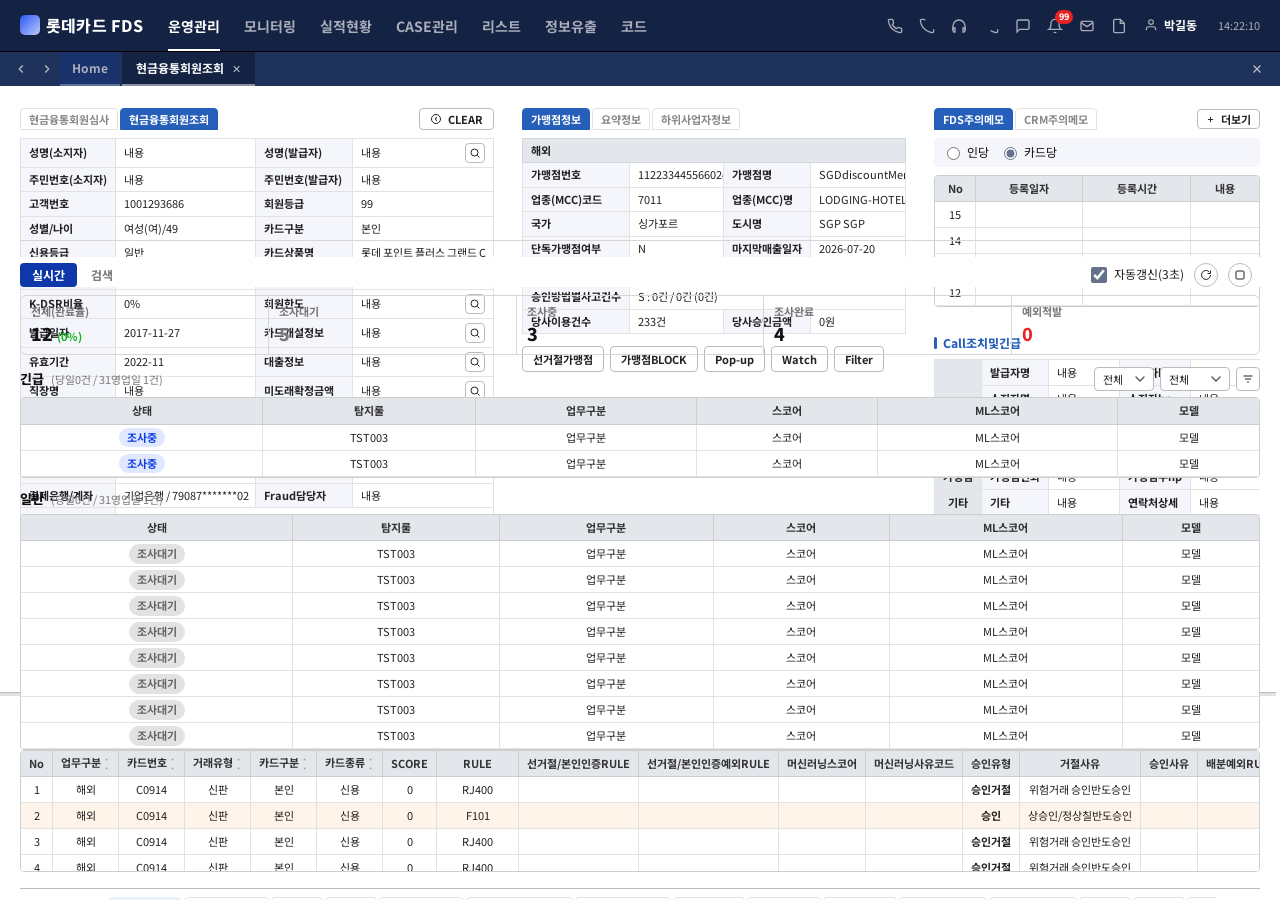
==== fds-mockups/cash-advance-screen.html @ 9e42febd "Add FDS_2026 design system and screen mockups Shared tokens.css/components.css design system built f" ====
<!doctype html>
<title>현금융통회원조회</title>
<meta charset="utf-8" />
<meta name="viewport" content="width=device-width, initial-scale=1, viewport-fit=cover" />
<link rel="preconnect" href="https://fonts.googleapis.com" />
<link rel="preconnect" href="https://fonts.gstatic.com" crossorigin />
<link href="https://fonts.googleapis.com/css2?family=Noto+Sans+KR:wght@400;500;700;800&display=swap" rel="stylesheet" />
<link rel="stylesheet" href="tokens.css" />
<link rel="stylesheet" href="components.css" />
<style>
  /* 이 화면 전용 보조 스타일 — 재사용 가능성이 확인되면 components.css로 승격 */
  .cardstack{ display:flex; flex-direction:column; gap:var(--sp-16); flex:1 1 0; min-width:280px; }
  .filterline{ display:flex; align-items:center; gap:8px; flex-wrap:wrap; margin-bottom:8px; }
  .filterline .field-label{ width:auto; padding-top:0; font-size:var(--fs-11); }
  .filterline select, .filterline input{ height:24px; font-size:var(--fs-11); }
  .countnote{ font-size:var(--fs-11); color:var(--text-tertiary); font-weight:700; }
  .text-error{ color:var(--feedback-error); font-weight:700; }
  .text-link{ color:var(--text-link); }
  .fieldvalue-ic{ display:flex; align-items:center; justify-content:space-between; gap:4px; }
  .fieldvalue-ic .icon-sq{ width:20px; height:20px; flex-shrink:0; }

  /* 조치영역 열림/닫힘에 따라 그리드 영역이 줄었다 늘었다 하는 구조 (가맹점정보 조회 화면과 동일 패턴) */
  html, body{ height:100%; }
  body{ min-height:0; }
  .dash{ flex:1; min-height:0; display:flex; flex-direction:column; overflow:hidden; }
  .dash-layout{ flex:1; min-height:0; }
  .dash-main{ min-height:0; }
  .cardrow, .section-divider{ flex-shrink:0; }
  .grid-section{ flex:1; min-height:160px; display:flex; flex-direction:column; }
  .grid-section .tablewrap{ flex:1; min-height:0; overflow-y:auto; }
  .actionbar{ flex-shrink:0; }
  #actionContent{ height:180px; overflow-y:auto; }

  /* 조치영역(.actionpanel/.memopanel 등) + 배분영역(.dash-side 내부 스크롤 체인) 공통 스타일은
     components.css에 있다 — 여기서 재정의하지 말 것 */
</style>

<header class="gnb">
  <div class="gnb__logo"><span class="mark" aria-hidden="true"></span>롯데카드 FDS</div>
  <nav class="gnb__menu" aria-label="주 메뉴">
    <button type="button" aria-current="page">운영관리</button>
    <button type="button">모니터링</button>
    <button type="button">실적현황</button>
    <button type="button">CASE관리</button>
    <button type="button">리스트</button>
    <button type="button">정보유출</button>
    <button type="button">코드</button>
  </nav>
  <div class="gnb__utils">
    <div class="gnb__icons">
      <span class="ico" title="전화상담"><svg viewBox="0 0 24 24" fill="none" stroke="currentColor" stroke-width="2"><path d="M22 16.9v3a2 2 0 0 1-2.2 2 19.8 19.8 0 0 1-8.6-3.1 19.5 19.5 0 0 1-6-6 19.8 19.8 0 0 1-3.1-8.7A2 2 0 0 1 4.1 2h3a2 2 0 0 1 2 1.7c.1 1 .3 2 .6 2.9a2 2 0 0 1-.5 2.1L8 10a16 16 0 0 0 6 6l1.3-1.2a2 2 0 0 1 2.1-.5c.9.3 1.9.5 2.9.6a2 2 0 0 1 1.7 2z"/></svg></span>
      <span class="ico" title="발신"><svg viewBox="0 0 24 24" fill="none" stroke="currentColor" stroke-width="2"><path d="M22 16.9v3a2 2 0 0 1-2.2 2 19.8 19.8 0 0 1-8.6-3.1 19.5 19.5 0 0 1-6-6 19.8 19.8 0 0 1-3.1-8.7A2 2 0 0 1 4.1 2h3a2 2 0 0 1 2 1.7"/></svg></span>
      <span class="ico" title="헤드셋"><svg viewBox="0 0 24 24" fill="none" stroke="currentColor" stroke-width="2"><path d="M3 18v-6a9 9 0 0 1 18 0v6"/><path d="M21 19a2 2 0 0 1-2 2h-1v-6h3zM3 19a2 2 0 0 0 2 2h1v-6H3z"/></svg></span>
      <span class="ico" title="수신"><svg viewBox="0 0 24 24" fill="none" stroke="currentColor" stroke-width="2"><path d="M22 16.9v3a2 2 0 0 1-2.2 2 19.8 19.8 0 0 1-8.6-3.1"/></svg></span>
      <span class="ico" title="메신저"><svg viewBox="0 0 24 24" fill="none" stroke="currentColor" stroke-width="2"><path d="M21 15a2 2 0 0 1-2 2H7l-4 4V5a2 2 0 0 1 2-2h14a2 2 0 0 1 2 2z"/></svg></span>
      <span class="ico" title="알림"><svg viewBox="0 0 24 24" fill="none" stroke="currentColor" stroke-width="2"><path d="M18 8a6 6 0 1 0-12 0c0 7-3 9-3 9h18s-3-2-3-9"/><path d="M13.7 21a2 2 0 0 1-3.4 0"/></svg><span class="badge">99</span></span>
      <span class="ico" title="쪽지"><svg viewBox="0 0 24 24" fill="none" stroke="currentColor" stroke-width="2"><rect x="3" y="5" width="18" height="14" rx="2"/><path d="m3 7 9 6 9-6"/></svg></span>
      <span class="ico" title="문서함"><svg viewBox="0 0 24 24" fill="none" stroke="currentColor" stroke-width="2"><path d="M14 2H6a2 2 0 0 0-2 2v16a2 2 0 0 0 2 2h12a2 2 0 0 0 2-2V8z"/><path d="M14 2v6h6"/></svg></span>
    </div>
    <div class="gnb__user">
      <svg viewBox="0 0 24 24" fill="none" stroke="currentColor" stroke-width="2"><path d="M20 21v-2a4 4 0 0 0-4-4H8a4 4 0 0 0-4 4v2"/><circle cx="12" cy="7" r="4"/></svg>
      박길동
    </div>
    <div class="gnb__clock">
      <svg viewBox="0 0 24 24" fill="none" stroke="currentColor" stroke-width="2"><circle cx="12" cy="12" r="9"/><path d="M12 7v5l3 3"/></svg>
      <span>14:22:10</span>
    </div>
  </div>
</header>

<div class="pagetabbar">
  <div class="pagetabbar__nav" title="이전"><svg viewBox="0 0 24 24" fill="none" stroke="currentColor" stroke-width="2"><path d="m15 18-6-6 6-6"/></svg></div>
  <div class="pagetabbar__nav" title="다음"><svg viewBox="0 0 24 24" fill="none" stroke="currentColor" stroke-width="2"><path d="m9 18 6-6-6-6"/></svg></div>
  <div class="pagetabbar__tabs">
    <div class="pagetab" data-home>Home</div>
    <div class="pagetab" data-active>현금융통회원조회 <button type="button" aria-label="탭 닫기">✕</button></div>
  </div>
  <div class="pagetabbar__close" title="전체 닫기"><svg viewBox="0 0 24 24" fill="none" stroke="currentColor" stroke-width="2"><path d="M18 6 6 18M6 6l12 12"/></svg></div>
</div>

<main class="dash">
<div class="dash-layout">
<div class="dash-main">

  <!-- ===================== 상단: 정보 카드 3열 ===================== -->
  <div class="cardrow">

    <!-- 카드1: 현금융통회원심사 / 현금융통회원조회 -->
    <div class="card card--flat" style="flex:1.6 1 0;">
      <div class="card__head">
        <div class="subtabs subtabs--compact" role="tablist">
          <button type="button" role="tab" aria-selected="false">현금융통회원심사</button>
          <button type="button" role="tab" aria-selected="true">현금융통회원조회</button>
        </div>
        <div class="card__actions">
          <button type="button" class="btn btn--default btn--sm" style="height:22px;">
            <svg viewBox="0 0 24 24" fill="none" stroke="currentColor" stroke-width="2" style="width:12px;height:12px;"><circle cx="12" cy="12" r="9"/><path d="M14 9a3 3 0 1 0 0 6"/></svg>CLEAR
          </button>
        </div>
      </div>
      <div class="card__body">
        <dl class="metagrid">
          <dt>성명(소지자)</dt><dd>내용</dd>
          <dt>성명(발급자)</dt><dd class="fieldvalue-ic">내용<span class="icon-sq" title="조회"><svg viewBox="0 0 24 24" fill="none" stroke="currentColor" stroke-width="2"><circle cx="11" cy="11" r="7"/><path d="m21 21-4.3-4.3"/></svg></span></dd>
          <dt>주민번호(소지자)</dt><dd>내용</dd>
          <dt>주민번호(발급자)</dt><dd>내용</dd>
          <dt>고객번호</dt><dd>1001293686</dd>
          <dt>회원등급</dt><dd>99</dd>
          <dt>성별/나이</dt><dd>여성(여)/49</dd>
          <dt>카드구분</dt><dd>본인</dd>
          <dt>신용등급</dt><dd>일반</dd>
          <dt>카드상품명</dt><dd>롯데 포인트 플러스 그랜드 C</dd>
          <dt>회원상태</dt><dd class="text-error">거중</dd>
          <dt>결졔연소득</dt><dd>34,000천원</dd>
          <dt>K-DSR비율</dt><dd>0%</dd>
          <dt>회원한도</dt><dd class="fieldvalue-ic">내용<span class="icon-sq" title="조회"><svg viewBox="0 0 24 24" fill="none" stroke="currentColor" stroke-width="2"><circle cx="11" cy="11" r="7"/><path d="m21 21-4.3-4.3"/></svg></span></dd>
          <dt>발급일자</dt><dd>2017-11-27</dd>
          <dt>카드개설정보</dt><dd class="fieldvalue-ic">내용<span class="icon-sq" title="조회"><svg viewBox="0 0 24 24" fill="none" stroke="currentColor" stroke-width="2"><circle cx="11" cy="11" r="7"/><path d="m21 21-4.3-4.3"/></svg></span></dd>
          <dt>유효기간</dt><dd>2022-11</dd>
          <dt>대출정보</dt><dd class="fieldvalue-ic">내용<span class="icon-sq" title="조회"><svg viewBox="0 0 24 24" fill="none" stroke="currentColor" stroke-width="2"><circle cx="11" cy="11" r="7"/><path d="m21 21-4.3-4.3"/></svg></span></dd>
          <dt>직장명</dt><dd>내용</dd>
          <dt>미도래확정금액</dt><dd class="fieldvalue-ic">내용<span class="icon-sq" title="조회"><svg viewBox="0 0 24 24" fill="none" stroke="currentColor" stroke-width="2"><circle cx="11" cy="11" r="7"/><path d="m21 21-4.3-4.3"/></svg></span></dd>
          <dt>부서</dt><dd>내용</dd>
          <dt>한도조회이력</dt><dd class="fieldvalue-ic">내용<span class="icon-sq" title="조회"><svg viewBox="0 0 24 24" fill="none" stroke="currentColor" stroke-width="2"><circle cx="11" cy="11" r="7"/><path d="m21 21-4.3-4.3"/></svg></span></dd>
          <dt>직위</dt><dd>과장</dd>
          <dt>연체이력</dt><dd>내용</dd>
          <dt>카드상태/결제일</dt><dd>정상 / 24</dd>
          <dt>현금융통적발이력</dt><dd>내용</dd>
          <dt>결제은행/계좌</dt><dd>기업은행 / 79087*******02</dd>
          <dt>Fraud담당자</dt><dd>내용</dd>
          <dt>Account</dt><dd data-span>내용</dd>
          <dt>자택주소</dt><dd data-span>내용</dd>
          <dt>직장주소</dt><dd data-span>내용</dd>
          <dt>이메일주소</dt><dd data-span>vq*****@nate.com</dd>
        </dl>
      </div>
      <div class="card__foot">
        <button type="button" class="btn btn--default btn--sm">SMS발송금지</button>
        <button type="button" class="btn btn--default btn--sm">SMS</button>
        <button type="button" class="btn btn--default btn--sm">Pop-up</button>
        <button type="button" class="btn btn--default btn--sm">Watch</button>
        <button type="button" class="btn btn--default btn--sm">Filter</button>
        <button type="button" class="btn btn--default btn--sm">B/L조치</button>
        <button type="button" class="btn btn--default btn--sm">한도조치</button>
        <button type="button" class="btn btn--default btn--sm">CRM주의메모</button>
        <button type="button" class="btn btn--primary btn--sm">등록</button>
      </div>
    </div>

    <!-- 카드2: 가맹점정보 -->
    <div class="card card--flat" style="flex:1.3 1 0;">
      <div class="card__head">
        <div class="subtabs subtabs--compact" role="tablist">
          <button type="button" role="tab" aria-selected="true">가맹점정보</button>
          <button type="button" role="tab" aria-selected="false">요약정보</button>
          <button type="button" role="tab" aria-selected="false">하위사업자정보</button>
        </div>
      </div>
      <div class="card__body">
        <div class="group-bar">해외</div>
        <dl class="metagrid">
          <dt>가맹점번호</dt><dd>112233445566024</dd>
          <dt>가맹점명</dt><dd>SGDdiscountMer</dd>
          <dt>업종(MCC)코드</dt><dd>7011</dd>
          <dt>업종(MCC)명</dt><dd>LODGING-HOTELS, MO…</dd>
          <dt>국가</dt><dd>싱가포르</dd>
          <dt>도시명</dt><dd>SGP SGP</dd>
          <dt>단독가맹점여부</dt><dd>N</dd>
          <dt>마지막매출일자</dt><dd>2026-07-20</dd>
          <dt>사고건수</dt><dd>0건 / 0건</dd>
          <dt>사고금액</dt><dd>0원 / 0원</dd>
          <dt>승인방법별사고건수</dt><dd data-span>S : 0건 / 0건 (0건)</dd>
          <dt>당사이용건수</dt><dd>233건</dd>
          <dt>당사승인금액</dt><dd>0원</dd>
        </dl>
      </div>
      <div class="card__foot">
        <button type="button" class="btn btn--default btn--sm">선거절가맹점</button>
        <button type="button" class="btn btn--default btn--sm">가맹점BLOCK</button>
        <button type="button" class="btn btn--default btn--sm">Pop-up</button>
        <button type="button" class="btn btn--default btn--sm">Watch</button>
        <button type="button" class="btn btn--default btn--sm">Filter</button>
      </div>
    </div>

    <!-- 카드3 스택: FDS주의메모 + Call조치및긴급 -->
    <div class="cardstack" style="flex:1.1 1 0;">
      <div class="card card--flat">
        <div class="card__head" style="padding-inline-end:0; flex-wrap:nowrap; gap:6px;">
          <div class="subtabs subtabs--compact" role="tablist">
            <button type="button" role="tab" aria-selected="true">FDS주의메모</button>
            <button type="button" role="tab" aria-selected="false">CRM주의메모</button>
          </div>
          <div class="card__actions">
            <button type="button" class="btn btn--default btn--sm" style="height:20px; padding-inline:8px; flex-shrink:0;">
              <svg viewBox="0 0 24 24" fill="none" stroke="currentColor" stroke-width="2.5" style="width:9px;height:9px;"><path d="M12 5v14M5 12h14"/></svg>더보기
            </button>
          </div>
        </div>
        <div class="card__body">
          <div class="radiobar">
            <label class="checkbox-label"><input type="radio" name="fdsMemoTarget" /> 인당</label>
            <label class="checkbox-label"><input type="radio" name="fdsMemoTarget" checked /> 카드당</label>
          </div>
          <div class="tablewrap grid grid--dense">
            <table>
              <thead><tr><th style="width:40px">No</th><th>등록일자</th><th>등록시간</th><th>내용</th></tr></thead>
              <tbody id="memoNoticeRows"></tbody>
            </table>
          </div>
        </div>
      </div>

      <div class="card card--flat">
        <div class="card__head"><span>Call조치및긴급</span></div>
        <div class="card__body">
          <table class="metatable">
            <tbody>
              <tr>
                <th class="group" rowspan="4">회원</th>
                <td class="label">발급자명</td><td class="value">내용</td>
                <td class="label">발급자hp</td><td class="value">내용</td>
              </tr>
              <tr>
                <td class="label">소지자명</td><td class="value">내용</td>
                <td class="label">소지자hp</td><td class="value">내용</td>
              </tr>
              <tr>
                <td class="label">sms신청</td><td class="value">Y</td>
                <td class="label">법인sms</td><td class="value">내용</td>
              </tr>
              <tr>
                <td class="label">자택전화</td><td class="value">내용</td>
                <td class="label">직장전화</td><td class="value">내용</td>
              </tr>
              <tr>
                <th class="group">가맹점</th>
                <td class="label">가맹점전화</td><td class="value">내용</td>
                <td class="label">가맹점주hp</td><td class="value">내용</td>
              </tr>
              <tr>
                <th class="group">기타</th>
                <td class="label">기타</td><td class="value">내용</td>
                <td class="label">연락처상세</td><td class="value">내용</td>
              </tr>
            </tbody>
          </table>
        </div>
        <div class="card__foot">
          <button type="button" class="btn btn--default btn--sm">카드BLOCK</button>
          <button type="button" class="btn btn--default btn--sm">MY FDS</button>
          <button type="button" class="btn btn--default btn--sm">분실등록</button>
          <button type="button" class="btn btn--default btn--sm">SMS발송</button>
          <button type="button" class="btn btn--default btn--sm">정보변경</button>
          <button type="button" class="btn btn--default btn--sm">CRM선거절제외</button>
          <button type="button" class="btn btn--default btn--sm">경찰청통보</button>
          <button type="button" class="btn btn--default btn--sm">본인인증예외</button>
          <button type="button" class="btn btn--default btn--sm">현금융통선거절예외</button>
        </div>
      </div>
    </div>
  </div>

  <div class="section-divider"></div>

  <!-- ===================== 중단: 통합/국내/온라인/해외/금융 거래내역 그리드 ===================== -->
  <section class="grid-section">
    <div class="filterline" style="justify-content:space-between;">
      <div style="display:flex;align-items:center;gap:14px;flex-wrap:wrap;">
        <div class="gridtabs2" role="tablist">
          <button type="button" role="tab" aria-selected="true">통합</button>
          <button type="button" role="tab" aria-selected="false">국내</button>
          <button type="button" role="tab" aria-selected="false">온라인</button>
          <button type="button" role="tab" aria-selected="false">해외</button>
          <button type="button" role="tab" aria-selected="false">금융</button>
        </div>
        <label class="checkbox-label"><input type="radio" name="txnScope" checked /> 인당</label>
        <label class="checkbox-label"><input type="radio" name="txnScope" /> 카드당</label>
        <label class="checkbox-label"><input type="checkbox" class="rowcheck" /> 그리드순서저장</label>
      </div>
      <div style="display:flex;gap:6px;">
        <button type="button" class="btn btn--default btn--sm">
          <svg viewBox="0 0 24 24" fill="none" stroke="currentColor" stroke-width="2" style="width:12px;height:12px;"><path d="M12 4v10m0 0 4-4m-4 4-4-4"/><path d="M4 18h16"/></svg>엑셀출력
        </button>
        <button type="button" class="btn btn--default btn--sm">
          <svg viewBox="0 0 24 24" fill="none" stroke="currentColor" stroke-width="2.5" style="width:10px;height:10px;"><path d="M12 5v14M5 12h14"/></svg>더보기
        </button>
      </div>
    </div>
    <div class="tablewrap grid grid--dense">
      <table>
        <thead>
          <tr id="txnHeadRow"></tr>
        </thead>
        <tbody id="txnRows"></tbody>
      </table>
    </div>
  </section>

  <!-- ===================== 하단: 조치 영역 (기본 열림) ===================== -->
  <div class="actionbar">
    <div class="actionbar__tabs">
      <button type="button" class="actionbar__toggle" id="actionToggle" aria-expanded="true" aria-controls="actionContent">
        <svg viewBox="0 0 24 24" fill="none" stroke="currentColor" stroke-width="2.4"><path d="m6 15 6-6 6 6"/></svg>조치 영역 접기
      </button>
      <div class="actionbar__tablist" role="tablist">
        <button type="button" role="tab" aria-selected="true" data-tab="member-memo">회원메모</button>
        <button type="button" role="tab" aria-selected="false" data-tab="merchant-memo">가맹점메모</button>
        <button type="button" role="tab" aria-selected="false" data-tab="contact">컨택</button>
        <button type="button" role="tab" aria-selected="false" data-tab="action">조치</button>
        <button type="button" role="tab" aria-selected="false" data-tab="mobile-send">모바일발송</button>
        <button type="button" role="tab" aria-selected="false" data-tab="mobile-status">모바일발송현황</button>
        <button type="button" role="tab" aria-selected="false" data-tab="card-info">카드정보조회</button>
        <button type="button" role="tab" aria-selected="false" data-tab="bl-action">B/L조치</button>
        <button type="button" role="tab" aria-selected="false" data-tab="limit-action">한도조치</button>
        <button type="button" role="tab" aria-selected="false" data-tab="quick-memo">간편메모</button>
        <button type="button" role="tab" aria-selected="false" data-tab="crm-all">CRM(통합)</button>
        <button type="button" role="tab" aria-selected="false" data-tab="crm-counsel">CRM(상담)</button>
        <button type="button" role="tab" aria-selected="false" data-tab="deposit">입금</button>
        <button type="button" role="tab" aria-selected="false" data-tab="installment">할부</button>
        <button type="button" role="tab" aria-selected="false" data-tab="loanshark-info">대부업자정보</button>
        <button type="button" role="tab" aria-selected="false" data-tab="hp-list">hp인명부조회</button>
      </div>
      <span class="scrollnav" id="tabScrollPrev" title="이전"><svg viewBox="0 0 24 24" fill="none" stroke="currentColor" stroke-width="2"><path d="m15 18-6-6 6-6"/></svg></span>
      <span class="scrollnav" id="tabScrollNext" title="다음"><svg viewBox="0 0 24 24" fill="none" stroke="currentColor" stroke-width="2"><path d="m9 18 6-6-6-6"/></svg></span>
    </div>
    <div id="actionContent">

      <!-- 패널: 회원메모 -->
      <div class="actionpanel" data-panel="member-memo">
        <div class="filterline" style="justify-content:space-between;">
          <div style="display:flex;align-items:center;gap:14px;flex-wrap:wrap;">
            <label class="checkbox-label"><input type="radio" name="memoTarget1" /> 인당</label>
            <label class="checkbox-label"><input type="radio" name="memoTarget1" checked /> 카드당</label>
            <label class="checkbox-label"><input type="checkbox" class="rowcheck" /> 녹취메모</label>
            <select style="min-width:110px"><option>카드번호</option></select>
            <input type="text" class="input" value="6259049700000914" style="width:150px" />
          </div>
          <div style="display:flex;align-items:center;gap:10px;">
            <span class="countnote">조회 건수 : 4</span>
            <button type="button" class="btn btn--search btn--sm">조회</button>
            <button type="button" class="btn btn--default btn--sm">다음</button>
          </div>
        </div>
        <div class="bottomrow">
          <div class="bottomleft">
            <div class="tablewrap grid grid--dense">
              <table>
                <thead>
                  <tr>
                    <th style="width:32px">No</th><th>등록일자</th><th>등록시간</th><th>업무구분</th><th>카드번호</th>
                    <th>카드구분</th><th>메모구분</th><th>메모내용</th><th>주의여부</th><th>등록자</th>
                  </tr>
                </thead>
                <tbody id="memberMemoRows"></tbody>
              </table>
            </div>
          </div>
          <div class="memopanel">
            <div class="memopanel__head">
              <div style="display:flex;gap:10px;">
                <label class="checkbox-label"><input type="radio" name="memoTarget2" /> 인당</label>
                <label class="checkbox-label"><input type="radio" name="memoTarget2" checked /> 카드당</label>
              </div>
              <div style="display:flex;gap:6px;align-items:center;">
                <button type="button" class="btn btn--search btn--sm">등록</button>
                <button type="button" class="btn btn--default btn--sm">삭제</button>
                <span class="icon-sq icon-sq--round" title="새로고침"><svg viewBox="0 0 24 24" fill="none" stroke="currentColor" stroke-width="2"><path d="M21 12a9 9 0 1 1-2.6-6.4"/><path d="M21 3v6h-6"/></svg></span>
              </div>
            </div>
            <div class="filterline" style="margin-bottom:0;">
              <label class="field-label">업무구분</label>
              <select style="flex:1;min-width:0;"><option>FDS</option></select>
              <label class="field-label">메모구분</label>
              <select style="flex:1;min-width:0;"><option>회원통화</option></select>
            </div>
            <textarea maxlength="250" placeholder="메모를 입력해주세요"></textarea>
            <div class="memopanel__foot"><span id="memberMemoLen">0</span> / 250</div>
          </div>
        </div>
      </div>

      <!-- 그 외 탭 공통 자리표시 -->
      <div class="actionpanel" data-panel="__placeholder" hidden style="color:var(--text-tertiary); font-size:var(--fs-12);">
        콘텐츠 준비 중입니다.
      </div>

    </div>
  </div>

</div>

  <!-- ===================== 우측: 배분 영역 (화면 우측 전체 높이, 기존 화면과 동일한 형태 그대로 재사용) ===================== -->
  <aside class="dash-side" id="allocationArea">
    <div class="card card--flat">
      <div class="card__head" style="padding-inline-end:8px;">
        <div class="card__tabs">
          <button type="button" aria-selected="true">실시간</button>
          <button type="button" aria-selected="false">검색</button>
        </div>
        <div class="card__actions">
          <label class="checkbox-label" style="color:inherit;"><input type="checkbox" class="rowcheck" checked /> 자동갱신(3초)</label>
          <span class="icon-sq icon-sq--round" title="새로고침"><svg viewBox="0 0 24 24" fill="none" stroke="currentColor" stroke-width="2"><path d="M21 12a9 9 0 1 1-2.6-6.4"/><path d="M21 3v6h-6"/></svg></span>
          <span class="icon-sq icon-sq--round" title="고정"><svg viewBox="0 0 24 24" fill="none" stroke="currentColor" stroke-width="2"><rect x="4" y="4" width="16" height="16" rx="2"/></svg></span>
        </div>
      </div>
      <div class="card__body">
        <div class="statrow">
          <div class="stat"><span class="stat__label">전체(완료율)</span><span class="stat__num">12 <span class="stat__pct">(0%)</span></span></div>
          <div class="stat stat--muted"><span class="stat__label">조사대기</span><span class="stat__num">5</span></div>
          <div class="stat"><span class="stat__label">조사중</span><span class="stat__num">3</span></div>
          <div class="stat"><span class="stat__label">조사완료</span><span class="stat__num">4</span></div>
          <div class="stat"><span class="stat__label">예외적발</span><span class="stat__num" style="color:var(--feedback-error);">0</span></div>
        </div>

        <div class="section-subhead">
          <span class="tit-mini">긴급 <small>(당일0건 / 31영업일 1건)</small></span>
          <div style="display:flex;align-items:center;gap:6px;">
            <select style="min-width:60px;height:24px;font-size:var(--fs-11);"><option>전체</option></select>
            <select style="min-width:70px;height:24px;font-size:var(--fs-11);"><option>전체</option></select>
            <span class="icon-sq" title="정렬"><svg viewBox="0 0 24 24" fill="none" stroke="currentColor" stroke-width="2"><path d="M3 6h18M6 12h12M10 18h4"/></svg></span>
          </div>
        </div>
        <div class="tablewrap grid grid--dense">
          <table>
            <thead><tr><th>상태</th><th>탐지룰</th><th>업무구분</th><th>스코어</th><th>ML스코어</th><th>모델</th></tr></thead>
            <tbody id="urgentRows"></tbody>
          </table>
        </div>

        <div class="section-subhead">
          <span class="tit-mini">일반 <small>(당일0건 / 31영업일 1건)</small></span>
        </div>
        <div class="tablewrap grid grid--dense">
          <table>
            <thead><tr><th>상태</th><th>탐지룰</th><th>업무구분</th><th>스코어</th><th>ML스코어</th><th>모델</th></tr></thead>
            <tbody id="generalRows"></tbody>
          </table>
        </div>
      </div>
    </div>
  </aside>

</div>
</main>

<script>
  document.getElementById('memoNoticeRows').innerHTML = [15,14,13,12].map(function(n){
    return '<tr><td>'+n+'</td><td></td><td></td><td></td></tr>';
  }).join('');

  function caseRow(status,cls){
    return '<tr><td><span class="pill '+cls+'">'+status+'</span></td><td>TST003</td><td>업무구분</td><td>스코어</td><td>ML스코어</td><td>모델</td></tr>';
  }
  document.getElementById('urgentRows').innerHTML = caseRow('조사중','pill--wip') + caseRow('조사중','pill--wip');
  document.getElementById('generalRows').innerHTML = new Array(8).fill(0).map(function(){ return caseRow('조사대기','pill--done'); }).join('');

  const txnCols = [
    ['No',false],['업무구분',true],['카드번호',true],['거래유형',true],['카드구분',true],['카드종류',true],
    ['SCORE',false],['RULE',false],['선거절/본인인증RULE',false],['선거절/본인인증예외RULE',false],
    ['머신러닝스코어',false],['머신러닝사유코드',false],['승인유형',false],['거절사유',false],['승인사유',false],
    ['배분예외RULE',false],['출입국정보',false],['승인일시',false],['가맹점명',true],['국가명',false],['도시명',false],['동일가맹점승인최종여부',false],
  ];
  const sortIcon = '<span class="sort-ic"><svg viewBox="0 0 24 24" fill="currentColor"><path d="M12 5l5 6H7z"/></svg><svg viewBox="0 0 24 24" fill="currentColor"><path d="M12 19l-5-6h10z"/></svg></span>';
  document.getElementById('txnHeadRow').innerHTML = txnCols.map(function(c){
    return '<th'+(c[1]?' class="sortable"':'')+'>'+c[0]+(c[1]?sortIcon:'')+'</th>';
  }).join('');

  const txns = [];
  const rows = [
    { no:1, biz:'해외', card:'C0914', txnType:'신판', cardType:'본인', cardKind:'신용', rule:'RJ400', approval:'승인거절', reason:'위험거래 승인반도승인', approvedAt:'26-07-23 09:56:311', merchant:'SGDdiscour', country:'싱가포르', city:'SGP S' },
    { no:2, biz:'해외', card:'C0914', txnType:'신판', cardType:'본인', cardKind:'신용', rule:'F101', approval:'승인', reason:'상승인/정상칠반도승인', approvedAt:'26-07-23 09:49:230', merchant:'UNIONPAY', country:'중국', city:'CHN', highlight:true },
    { no:3, biz:'해외', card:'C0914', txnType:'신판', cardType:'본인', cardKind:'신용', rule:'RJ400', approval:'승인거절', reason:'위험거래 승인반도승인', approvedAt:'26-07-23 09:48:457', merchant:'Test Merch', country:'홍콩', city:'HK H' },
    { no:4, biz:'해외', card:'C0914', txnType:'신판', cardType:'본인', cardKind:'신용', rule:'RJ400', approval:'승인거절', reason:'위험거래 승인반도승인', approvedAt:'26-07-22 09:32:263', merchant:'MOP test m', country:'홍콩', city:'' },
    { no:5, biz:'해외', card:'C0914', txnType:'신판', cardType:'본인', cardKind:'신용', rule:'RJ400,RJ002', approval:'승인거절', reason:'위험거래 승인반도승인', approvedAt:'26-07-22 09:32:094', merchant:'MOP test m', country:'마다가스', city:'test M' },
    { no:6, biz:'해외', card:'C0914', txnType:'신판', cardType:'본인', cardKind:'신용', rule:'RJ400', approval:'승인거절', reason:'위험거래 승인반도승인', approvedAt:'26-07-22 09:31:394', merchant:'MOP test m', country:'마다가스', city:'test M' },
    { no:7, biz:'해외', card:'C0914', txnType:'신판', cardType:'본인', cardKind:'신용', rule:'RJ400,RJ002', approval:'승인거절', reason:'위험거래 승인반도승인', approvedAt:'26-07-22 09:29:092', merchant:'SGDdiscour', country:'싱가포르', city:'SGP S' },
  ];
  document.getElementById('txnRows').innerHTML = rows.map(function(t){
    const cls = t.approval==='승인거절' ? 'text-error' : '';
    return '<tr'+(t.highlight?' data-selected':'')+'>'+
      '<td>'+t.no+'</td><td>'+t.biz+'</td><td class="text-link">'+t.card+'</td>'+
      '<td>'+t.txnType+'</td><td>'+t.cardType+'</td><td>'+t.cardKind+'</td>'+
      '<td>0</td><td>'+t.rule+'</td><td></td><td></td>'+
      '<td></td><td></td>'+
      '<td class="'+cls+'" style="font-weight:700;">'+t.approval+'</td><td>'+t.reason+'</td><td></td>'+
      '<td></td><td>T</td><td>'+t.approvedAt+'</td><td>'+t.merchant+'</td><td>'+t.country+'</td><td>'+t.city+'</td><td></td>'+
    '</tr>';
  }).join('');

  const actionToggle = document.getElementById('actionToggle');
  const actionContent = document.getElementById('actionContent');

  function setActionOpen(open){
    actionContent.hidden = !open;
    actionToggle.setAttribute('aria-expanded', String(open));
    actionToggle.lastChild.textContent = open ? '조치 영역 접기' : '조치 영역 열기';
  }
  actionToggle.addEventListener('click', function(){
    setActionOpen(actionContent.hidden);
  });

  const actionTabs = document.querySelectorAll('.actionbar__tablist button');
  const actionPanels = document.querySelectorAll('.actionpanel');
  actionTabs.forEach(function(tabBtn){
    tabBtn.addEventListener('click', function(){
      actionTabs.forEach(function(b){ b.setAttribute('aria-selected', String(b === tabBtn)); });
      var key = tabBtn.dataset.tab;
      var target = document.querySelector('.actionpanel[data-panel="' + key + '"]') || document.querySelector('.actionpanel[data-panel="__placeholder"]');
      actionPanels.forEach(function(p){ p.hidden = (p !== target); });
      if(actionContent.hidden) setActionOpen(true);
    });
  });

  // 패널: 회원메모 그리드
  const memberMemos = [
    ['15','2026-07-23','16:12:17','FDS','6259-0497-0000-0914','본인','기타','카드Block 전체 blocking(사고위험일시보류:사고위험)','N','이효근'],
    ['14','2026-07-23','16:05:11','FDS','6259-0497-0000-0914','본인','회원통화','.','N','이효근'],
    ['13','2026-07-23','16:05:09','FDS','6259-0497-0000-0914','본인','회원통화','.','N','이효근'],
    ['12','2026-07-23','16:05:07','FDS','6259-0497-0000-0914','본인','회원통화','.','N','이효근'],
  ];
  document.getElementById('memberMemoRows').innerHTML = memberMemos.map(function(r){
    return '<tr>' + r.map(function(v,i){ return '<td' + (i===7?' style="text-align:left"':'') + '>' + v + '</td>'; }).join('') + '</tr>';
  }).join('');

  // 조치영역 탭 리스트: 가로 스크롤바 숨기고 좌우 화살표 버튼으로만 넘기기
  const tabScrollPrev = document.getElementById('tabScrollPrev');
  const tabScrollNext = document.getElementById('tabScrollNext');
  const tabList = document.querySelector('.actionbar__tablist');
  const TAB_SCROLL_STEP = 240;

  function updateTabScrollNav(){
    var max = tabList.scrollWidth - tabList.clientWidth;
    tabScrollPrev.setAttribute('data-disabled', String(tabList.scrollLeft <= 0));
    tabScrollNext.setAttribute('data-disabled', String(tabList.scrollLeft >= max - 1));
  }
  tabScrollPrev.addEventListener('click', function(){ tabList.scrollBy({ left: -TAB_SCROLL_STEP, behavior: 'smooth' }); });
  tabScrollNext.addEventListener('click', function(){ tabList.scrollBy({ left: TAB_SCROLL_STEP, behavior: 'smooth' }); });
  tabList.addEventListener('scroll', updateTabScrollNav);
  window.addEventListener('resize', updateTabScrollNav);
  updateTabScrollNav();
</script>
---- fds-mockups/tokens.css ----
/* =========================================================
   롯데카드 FDS_2026 · Design Tokens
   원본: design.md (Figma Variables) + design-corrections.md 정정사항 반영판
   — 이 파일은 값만 담는다. 컴포넌트 스타일은 components.css에 있다. —
   ========================================================= */
:root{
  color-scheme: light;

  /* -- Primitives (subset actually consumed) -------------- */
  --p-brand-900:#142343; --p-brand-850:#1e325c; --p-brand-800:#19326b;
  --p-brand-700:#0e37aa; --p-brand-600:#113fe4; --p-brand-500:#2b55f4;
  --p-brand-100:#bacbfc; --p-brand-50:#e0e8ff; --p-brand-30:#ecf1fe; --p-brand-10:#f4f6fb;

  --p-gray-900:#111111; --p-gray-850:#222222; --p-gray-825:#353739; --p-gray-800:#333333;
  --p-gray-700:#555555; --p-gray-650:#5f6368; --p-gray-600:#666666; --p-gray-500:#777777;
  --p-gray-400:#888888; --p-gray-300:#9e9e9e; --p-gray-250:#a9a9a9; --p-gray-200:#bbbbbb;
  --p-gray-150:#cecece; --p-gray-120:#d6d6d6; --p-gray-100:#e2e2e2; --p-gray-85:#f7f7f7;
  --p-gray-75:#f2f2f2; --p-gray-50:#f6f6f6; --p-gray-25:#fafafa;

  --p-slate-650:#3d475f; --p-slate-350:#a9adb9; --p-slate-300:#b0b5c1; --p-slate-200:#d0d6db; --p-slate-100:#e3e6eb;

  --p-blue-600:#265fba;

  --p-base-white:#ffffff; --p-base-white-90:#ffffffe5; --p-base-white-50:#ffffff80; --p-base-white-30:#ffffff4d;

  --p-error-50:#ffe8e8;  --p-error-500:#e82323; --p-error-600:#cc3333; --p-error-700:#b32525;
  --p-warning-50:#fcf9ec; --p-warning-500:#f6bc00; --p-warning-700:#eda200;
  --p-info-50:#f4f9ff; --p-info-500:#4c79d4; --p-info-700:#1549b3;
  --p-success-300:#c1e9c4; --p-success-700:#10b21b;
  --p-red-400:#f15d5d; --p-red-50:#fdf2f2;
  --p-orange-50:#fff4e9; --p-cyan-50:#e0f6fd; --p-lime-50:#f2ffe2;

  /* -- Semantic --------------------------------------------- */
  --text-primary:var(--p-gray-900); --text-secondary:var(--p-gray-850); --text-tertiary:var(--p-gray-500);
  --text-disabled:var(--p-gray-400); --text-inverse:var(--p-base-white); --text-link:var(--p-brand-700);
  --text-tit:var(--p-blue-600); --text-label:var(--p-gray-700);

  --bg-base:var(--p-base-white); --bg-subtle:var(--p-gray-50); --bg-muted:var(--p-gray-100);
  --bg-inverse:var(--p-brand-900); --bg-separation:var(--p-brand-10);

  --border-default:var(--p-gray-200); --border-strong:var(--p-gray-300); --border-focus:var(--p-brand-500); --border-division:var(--p-gray-120);

  --action-primary:#64728c; --action-primary-hover:var(--p-brand-700); --action-secondary:var(--p-brand-50); --action-search:var(--p-brand-800);
  --action-destructive:var(--p-error-500); --action-destructive-hover:var(--p-error-700);

  --feedback-error:var(--p-error-500); --feedback-error-bg:var(--p-error-50);
  --feedback-warning:var(--p-warning-500); --feedback-warning-bg:var(--p-warning-50);
  --feedback-info:var(--p-info-500); --feedback-info-bg:var(--p-info-50);
  --feedback-success:var(--p-success-700); --feedback-success-bg:var(--p-success-300);

  --btn-primary-bg:var(--p-brand-700); --btn-primary-bg-hover:var(--action-primary-hover); --btn-primary-fg:var(--text-inverse);
  --btn-search-bg:var(--action-search); --btn-search-bg-hover:var(--p-brand-900); --btn-search-fg:var(--text-inverse);
  --btn-secondary-bg:var(--p-brand-50); --btn-secondary-fg:var(--p-brand-500); --btn-secondary-fg-hover:var(--p-brand-700); --btn-secondary-border:var(--p-brand-500);
  --btn-default-bg:var(--bg-base); --btn-default-bg-hover:var(--bg-muted); --btn-default-fg:var(--p-gray-850); --btn-default-border:var(--border-default);
  --btn-disabled-bg:var(--p-gray-50); --btn-disabled-fg:var(--p-gray-200); --btn-disabled-border:var(--p-gray-100);
  --btn-icon-bg:var(--p-brand-10); --btn-icon-fg:var(--p-gray-600); --btn-icon-border:var(--p-gray-200);

  --form-input-bg:var(--bg-base); --form-input-bg-disabled:var(--bg-muted);
  --form-input-border:var(--border-default); --form-input-border-focus:var(--border-focus); --form-input-border-muted:var(--p-gray-200);
  --form-input-text:var(--text-secondary); --form-input-text-placeholder:var(--text-tertiary);
  --form-control-border:var(--p-gray-500); --form-control-selected:var(--action-primary);
  --form-label-text:var(--text-primary);
  --form-select-caret:var(--text-secondary);

  /* Table — 라벨:값 형태의 요약/메타 정보 패널 전용 (design-corrections.md 1번)
     header/bg-group·border-group은 그룹(병합) 헤더용, header/text는 기본·그룹 공통 (text-group 없음) */
  --table-header-bg:var(--p-brand-10); --table-header-bg-group:var(--p-slate-100);
  --table-header-text:var(--text-secondary); --table-header-required:var(--p-error-500);
  --table-header-border:var(--p-slate-200); --table-header-border-group:var(--p-slate-200); /* border-group 값은 확정 대기, 우선 border와 동일 */
  --table-row-bg:var(--bg-base); --table-row-bg-selected:var(--feedback-warning-bg); --table-row-text:var(--text-secondary);
  --table-row-text-error:var(--feedback-error); --table-row-text-blue:var(--p-brand-600,#113fe4);
  --table-border:var(--p-gray-100);

  /* Grid — 헤더+행으로 된 레코드 리스트(선택·체크 가능) 전용 (design-corrections.md 1번) */
  --grid-header-bg:var(--p-slate-100); --grid-header-text:var(--p-gray-800); --grid-header-icon:var(--p-gray-300);
  --grid-header-border:var(--p-gray-150); /* alias: gray/150, 원본 spec은 direct hex(#cecece)였음 */
  --grid-row-bg:var(--bg-base); --grid-row-bg-selected:var(--p-orange-50); --grid-row-text:var(--text-secondary);
  --grid-row-bg-error:var(--feedback-error-bg); --grid-row-text-error:var(--feedback-error);
  --grid-row-bg-blue:var(--p-cyan-50); --grid-row-text-blue:var(--p-info-700);
  --grid-row-bg-green:var(--p-lime-50);
  --grid-border:var(--p-gray-100);

  /* Chip — 상태 표시 (design-corrections.md 6번) */
  --chip-fc:var(--p-brand-600); --chip-bg:var(--p-brand-50);
  --chip-g-fc:var(--p-gray-600); --chip-g-bg:var(--p-gray-100);

  --header-bg:var(--p-brand-900); --header-line:#000000; --header-bar:var(--p-slate-650);
  --header-fc:var(--p-base-white); --header-icon:var(--p-slate-350); --header-icon-hover:var(--p-base-white);
  --header-logout-bg:#0c1425; --header-tooltip-bg:var(--p-base-white-90); --header-tooltip-line:var(--p-gray-825);
  --header-call-bg:#263f73;
  --header-2depth-bg:var(--p-base-white); --header-2depth-fc:var(--p-gray-850); --header-2depth-hover-bg:var(--p-gray-75); --header-2depth-select:#113fe4;

  --pagetab-bg:var(--p-brand-850); --pagetab-active-bg:var(--p-brand-900); --pagetab-active-line:var(--p-base-white-50); --pagetab-active-fc:var(--p-base-white);
  --pagetab-inactive-bg:var(--p-brand-800); --pagetab-inactive-line:var(--p-base-white-30); --pagetab-inactive-fc:var(--p-slate-350);
  --pagetab-btn-bg:var(--p-brand-800); --pagetab-btn-line:var(--p-slate-300); --pagetab-btn-fc:#bdc0c9;

  --tabletab-active-bg:var(--p-blue-600); --tabletab-active-fc:var(--text-inverse);
  --tabletab-inactive-fc:var(--p-gray-400); --tabletab-inactive-bg:var(--bg-base); --tabletab-inactive-line:var(--p-gray-100);

  /* Grid-tab 2 (design.md 4장) */
  --gridtab2-active-bg:var(--p-brand-30); --gridtab2-active-fc:var(--p-brand-700);
  --gridtab2-inactive-fc:var(--p-gray-400); --gridtab2-inactive-bg:var(--bg-base); --gridtab2-inactive-line:var(--p-gray-100);

  --badge-bg:var(--p-error-500); --badge-fc:var(--p-base-white);

  --search-bg:var(--p-gray-25); --search-border:var(--p-gray-100);

  /* Area-tab — 카드/그리드 하단 전환용 밑줄 탭 (design.md 4장) */
  --areatab-bg:var(--p-base-white); --areatab-active-line:var(--p-brand-500);
  --areatab-active-fc:var(--p-brand-700); --areatab-inactive-fc:var(--p-gray-250);

  /* Card 타이틀은 별도 토큰 없이 text-tit을 그대로 재사용한다 — .tit과 동일한 "타이틀 레벨" */

  --fs-30:1.875rem; --fs-26:1.625rem; --fs-22:1.375rem; --fs-18:1.125rem; --fs-16:1rem;
  --fs-14:0.875rem; --fs-13:0.8125rem; --fs-12:0.75rem; --fs-11:0.6875rem; --fs-10:0.625rem;

  --sp-4:4px; --sp-8:8px; --sp-12:12px; --sp-16:16px; --sp-20:20px; --sp-24:24px;
  --rad-sm:4px; --rad-md:6px; --rad-lg:8px;
  --row-h-default:36px; --row-h-monitoring:26px;

  --font-base:'Noto Sans KR', 'NanumSquare Neo', 'Malgun Gothic', -apple-system, sans-serif;
}
---- fds-mockups/components.css ----
/* =========================================================
   롯데카드 FDS_2026 · Component Library
   tokens.css를 먼저 로드한 뒤 이 파일을 로드할 것.
   design-corrections.md의 규칙(Table/Grid 분류, spacing, 레이아웃 패턴)이
   전부 이 파일 안에 구현되어 있다 — 새 화면은 이 클래스들을 재사용하고
   콘텐츠(마크업·데이터)만 채워넣으면 된다.
   ========================================================= */

/* ---------------------------------------------------------- Reset / base */
*{ box-sizing:border-box; }
html,body{ height:auto; }
body{
  margin:0;
  min-height:100vh;
  display:flex; flex-direction:column;
  background:var(--bg-base);
  color:var(--text-secondary);
  font-family:var(--font-base);
  font-size:var(--fs-13);
  line-height:1.4;
  -webkit-font-smoothing:antialiased;
  padding-inline:0;
}
img{ max-width:100%; }
[hidden]{ display:none !important; }
button{ font-family:inherit; }
input[type="radio"], input[type="checkbox"]{ accent-color:var(--form-control-selected); }
:focus-visible{ outline:2px solid var(--border-focus); outline-offset:1px; }

/* ---------------------------------------------------------- GNB header
   재사용: 모든 화면 공통. 메뉴 항목/활성 탭만 화면마다 교체 */
.gnb{
  background:var(--header-bg);
  border-bottom:1px solid var(--header-line);
  display:flex; align-items:center;
  height:52px;
  padding-inline:var(--sp-20);
  gap:var(--sp-24);
  color:var(--header-fc);
}
.gnb__logo{
  font-size:var(--fs-16); font-weight:800; letter-spacing:.2px;
  display:flex; align-items:center; gap:6px; white-space:nowrap;
}
.gnb__logo .mark{
  width:20px; height:20px; border-radius:5px;
  background:linear-gradient(135deg,var(--p-brand-500),var(--p-brand-100));
  display:inline-block;
}
.gnb__menu{ display:flex; align-items:stretch; height:100%; gap:var(--sp-24); flex:1; overflow-x:auto; }
.gnb__menu button{
  background:none; border:0; color:var(--p-slate-350); font-size:var(--fs-14); font-weight:700;
  cursor:pointer; padding:0; height:100%; white-space:nowrap; position:relative;
}
.gnb__menu button:hover{ color:var(--header-icon-hover); }
.gnb__menu button[aria-current="page"]{ color:var(--header-fc); }
.gnb__menu button[aria-current="page"]::after{
  content:""; position:absolute; left:0; right:0; bottom:0; height:2px; background:var(--p-base-white);
}
.gnb__utils{ display:flex; align-items:center; gap:var(--sp-16); flex-shrink:0; }
.gnb__icons{ display:flex; align-items:center; gap:14px; }
.gnb__icons .ico{
  width:18px; height:18px; display:grid; place-items:center; color:var(--header-icon);
  position:relative; cursor:pointer;
}
.gnb__icons .ico:hover{ color:var(--header-icon-hover); }
.gnb__icons .ico svg{ width:16px; height:16px; }
.gnb__icons .ico .badge{
  position:absolute; top:-7px; right:-9px; background:var(--badge-bg); color:var(--badge-fc);
  font-size:9px; font-weight:800; line-height:1; padding:2.5px 4px; border-radius:8px; min-width:14px; text-align:center;
}
.gnb__user{ display:flex; align-items:center; gap:6px; font-size:var(--fs-12); color:var(--header-fc); font-weight:700; white-space:nowrap; }
.gnb__user svg{ width:14px; height:14px; color:var(--header-icon); }
.gnb__clock{ display:flex; align-items:center; gap:5px; font-size:var(--fs-11); color:var(--p-slate-350); font-variant-numeric:tabular-nums; white-space:nowrap; }

/* ---------------------------------------------------------- Page tabs (2depth)
   재사용: 모든 화면 공통. 탭 목록/활성 탭만 화면마다 교체 */
.pagetabbar{
  background:var(--pagetab-bg); display:flex; align-items:stretch; height:34px; padding-inline:var(--sp-8);
}
.pagetabbar__nav{
  display:flex; align-items:center; color:var(--pagetab-btn-fc); cursor:pointer; padding-inline:6px;
}
.pagetabbar__nav svg{ width:14px; height:14px; }
.pagetabbar__tabs{ display:flex; align-items:stretch; gap:2px; flex:1; overflow-x:auto; }
.pagetab{
  display:flex; align-items:center; gap:8px; padding-inline:14px; font-size:var(--fs-12); font-weight:700;
  background:var(--pagetab-inactive-bg); color:var(--pagetab-inactive-fc);
  border-bottom:2px solid var(--pagetab-inactive-line); white-space:nowrap; cursor:pointer;
}
.pagetab[data-home]{ padding-inline:12px; }
.pagetab[data-active]{
  background:var(--pagetab-active-bg); color:var(--pagetab-active-fc); border-bottom-color:var(--pagetab-active-line);
}
.pagetab button{
  background:none; border:0; color:inherit; opacity:.7; cursor:pointer; font-size:11px; line-height:1; padding:0;
}
.pagetab button:hover{ opacity:1; }
.pagetabbar__close{ display:flex; align-items:center; padding-inline:8px; color:var(--pagetab-btn-fc); cursor:pointer; }
.pagetabbar__close svg{ width:14px; height:14px; }

/* ---------------------------------------------------------- Layout shell
   design-corrections.md 8번 — 메인/서브 화면 분리 패턴.
   .shell > .grid2 > ( .surface--flat(메인) , .subscreen > .panel(서브) )
   좌/우 1컬럼 구성이 아닌 화면(등록·상세형, 일정형 등)은 .grid2 대신
   새 레이아웃 클래스를 이 파일에 추가해서 확장할 것 — 화면 파일 안에서
   레이아웃을 새로 짜지 말 것. */
.shell{ flex:1; display:flex; }
.grid2{
  display:flex; align-items:stretch; gap:0; width:100%;
}
@media (max-width: 1100px){ .grid2{ flex-direction:column; } }

.surface--flat{
  flex:0 1 640px; min-width:420px; padding:var(--sp-20);
}

.subscreen{
  flex:1; min-width:480px;
  background:var(--bg-subtle); border-radius:0; padding:var(--sp-20);
}
@media (max-width: 1100px){ .surface--flat, .subscreen{ flex:1 1 auto; min-width:0; } }
.panel{
  background:var(--bg-base); border:1px solid var(--border-division); border-radius:var(--rad-lg);
  padding:var(--sp-20); box-shadow:0 2px 10px rgba(20,35,67,.07);
}

.panel-head{
  display:flex; align-items:center; justify-content:space-between; margin-bottom:var(--sp-8);
}
.tit{
  margin:0; font-size:var(--fs-16); font-weight:800; color:var(--text-tit);
  display:flex; align-items:center; gap:8px;
}
.tit::before{ content:""; width:4px; height:14px; background:var(--text-tit); border-radius:2px; }
/* 주의: .tit/.subtit를 <h2>/<h3> 같은 heading 태그에 붙일 때 브라우저 기본 margin이
   남아있으면 안 됨(design-corrections.md 9-1). 위 margin:0이 그 리셋 역할. */
.detail-toggle{
  display:flex; align-items:center; gap:4px; font-size:var(--fs-12); color:var(--text-tertiary); font-weight:700; cursor:pointer;
  background:none; border:0; padding:0; font-family:inherit;
}
.detail-toggle svg{ width:12px; height:12px; transition:transform .15s ease; }
.detail-toggle[aria-expanded="true"] svg{ transform:rotate(180deg); }

/* ---------------------------------------------------------- Search form */
.searchform{
  display:flex; flex-direction:column; gap:var(--sp-12);
  background:var(--search-bg); border:1px solid var(--search-border); border-radius:var(--rad-md);
  padding:var(--sp-16); margin-bottom:var(--sp-20);
}
.field-row{ display:flex; align-items:flex-start; gap:var(--sp-12); flex-wrap:wrap; }
.field-label{
  width:64px; flex-shrink:0; font-size:var(--fs-12); font-weight:700; color:var(--form-label-text);
  padding-top:7px;
}
.field-body{ display:flex; align-items:center; gap:8px; flex-wrap:wrap; flex:1; }
.checkbox-label{
  display:inline-flex; align-items:center; gap:4px; font-size:var(--fs-12); color:var(--form-label-text); font-weight:400; cursor:pointer;
}

.seg{ display:flex; border:1px solid var(--form-input-border); border-radius:var(--rad-sm); overflow:hidden; }
.seg button{
  background:var(--btn-default-bg); border:0; border-right:1px solid var(--form-input-border);
  color:var(--btn-default-fg); font-size:var(--fs-12); font-weight:700; padding:6px 12px; cursor:pointer;
}
.seg button:last-child{ border-right:0; }
.seg button:hover{ background:var(--btn-default-bg-hover); }
.seg button[aria-pressed="true"]{ background:var(--btn-primary-bg); color:var(--btn-primary-fg); }

select, .input, input[type="date"], input[type="text"]{
  height:30px; border:1px solid var(--form-input-border); border-radius:var(--rad-sm);
  background:var(--form-input-bg); color:var(--form-input-text); font-size:var(--fs-12);
  font-family:inherit; padding:0 8px;
}
select:focus, input:focus{ outline:none; border-color:var(--form-input-border-focus); }
select{ min-width:96px; appearance:none; background-image:url("data:image/svg+xml,%3Csvg xmlns='http://www.w3.org/2000/svg' width='10' height='6'%3E%3Cpath d='M1 1l4 4 4-4' stroke='%23555555' stroke-width='1.4' fill='none' stroke-linecap='round'/%3E%3C/svg%3E"); background-repeat:no-repeat; background-position:right 8px center; padding-right:22px; }
input::placeholder{ color:var(--form-input-text-placeholder); }
.daterange{ display:flex; align-items:center; gap:6px; }
.daterange input{ width:126px; }
.daterange span{ color:var(--text-tertiary); }

.btnbar{ display:flex; justify-content:center; gap:8px; padding-top:var(--sp-4); }

/* ---------------------------------------------------------- Buttons
   재사용: btn--search(조회류), btn--primary(강조), btn--default(일반),
   btn--icon(아이콘 전용). btn--sm은 밀도 높은 영역(액션바 등)에 추가. */
.btn{
  height:32px; padding:0 18px; border-radius:var(--rad-sm); font-size:var(--fs-13); font-weight:800;
  cursor:pointer; display:inline-flex; align-items:center; gap:6px; border:1px solid transparent;
}
.btn:hover{ filter:brightness(1.02); }
.btn--primary{ background:var(--btn-primary-bg); color:var(--btn-primary-fg); }
.btn--primary:hover{ background:var(--btn-primary-bg-hover); }
.btn--search{ background:var(--btn-search-bg); color:var(--btn-search-fg); }
.btn--search:hover{ background:var(--btn-search-bg-hover); }
.btn--default{ background:var(--btn-default-bg); color:var(--btn-default-fg); border-color:var(--btn-default-border); }
.btn--default:hover{ background:var(--btn-default-bg-hover); }
.btn--sm{ height:26px; padding:0 10px; font-size:var(--fs-11); font-weight:700; border-radius:var(--rad-sm); }
.btn--icon{
  background:var(--btn-icon-bg); color:var(--btn-icon-fg); border-color:var(--btn-icon-border);
  width:26px; padding:0; justify-content:center;
}
.btn--icon:hover{ background:var(--btn-default-bg-hover); }
.btn--icon svg{ width:14px; height:14px; }
/* 브랜드 컬러(풀컬러) 아이콘을 btn--icon에 넣을 땐 이 line-icon 기본 사이즈(14px)를
   그대로 쓰지 말고, 아이콘 전용 클래스를 추가해 사이즈를 오버라이드할 것
   (예: .btn--icon svg.excel-icon{ width:18px; height:16px; overflow:visible; }) */

.actionrow{ display:flex; align-items:center; gap:6px; flex-wrap:wrap; }

/* ---------------------------------------------------------- 타이틀 서브헤딩 */
.subtit{ margin:0 0 var(--sp-8); font-size:var(--fs-13); font-weight:800; color:var(--text-primary); }

/* ---------------------------------------------------------- Table / Grid 공용 셀 구조
   design-corrections.md 1번: 라벨:값 패널=table, 선택 가능한 레코드 리스트=grid.
   래퍼 div에 .tablewrap.grid 또는 .tablewrap.table 클래스를 붙여서 분기한다. */
.tablewrap{ overflow-x:auto; border-radius:var(--rad-sm); border:1px solid transparent; }
table{ width:100%; border-collapse:collapse; font-size:var(--fs-12); }
thead th{
  font-weight:700; height:var(--row-h-default); padding:0 8px; white-space:nowrap; text-align:center;
  border-bottom:1px solid transparent; border-right:1px solid transparent;
}
thead th:last-child{ border-right:0; }
tbody td{
  height:var(--row-h-default); padding:0 8px; text-align:center; white-space:nowrap;
  border-bottom:1px solid transparent; border-right:1px solid transparent;
}
tbody td:last-child{ border-right:0; }
tbody tr:hover{ background:var(--bg-subtle); }

/* -- grid variant --
   header/border는 외곽+헤더하단+헤더내부 세로선까지 전부 적용,
   바디는 기본 border(gray/100) 사용 (design-corrections.md 4번) */
.tablewrap.grid{ border-color:var(--grid-header-border); }
.tablewrap.grid thead th{ background:var(--grid-header-bg); color:var(--grid-header-text); border-bottom-color:var(--grid-header-border); border-right-color:var(--grid-header-border); }
.tablewrap.grid tbody td{ color:var(--grid-row-text); border-bottom-color:var(--grid-border); border-right-color:var(--grid-border); }
.tablewrap.grid tbody tr{ background:var(--grid-row-bg); }
.tablewrap.grid tbody tr[data-selected]{ background:var(--grid-row-bg-selected); }

/* -- table variant (라벨:값 패널이 아니라 정적 조회 테이블이 필요할 때) -- */
.tablewrap.table{ border-color:var(--table-header-border); }
.tablewrap.table thead th{ background:var(--table-header-bg); color:var(--table-header-text); border-bottom-color:var(--table-header-border); border-right-color:var(--table-border); }
.tablewrap.table tbody td{ color:var(--table-row-text); border-bottom-color:var(--table-border); border-right-color:var(--table-border); }
.tablewrap.table tbody tr{ background:var(--table-row-bg); }
.tablewrap.table tbody tr[data-selected]{ background:var(--table-row-bg-selected); }

.icon-btn{ display:inline-grid; place-items:center; width:20px; height:20px; color:var(--text-tertiary); cursor:pointer; }
.icon-btn svg{ width:14px; height:14px; }
.status-flag{ display:inline-flex; align-items:center; justify-content:center; width:16px; height:16px; }
.status-flag svg{ width:12px; height:12px; }
.status-flag.neutral{ color:var(--p-gray-250); }
.status-flag.up{ color:var(--feedback-error); }
.status-flag.both svg:first-child{ color:var(--feedback-error); }
.status-flag.both svg:last-child{ color:var(--p-info-500); }
.status-flag.both{ display:inline-flex; flex-direction:column; gap:1px; width:auto; height:auto; }

/* ---------------------------------------------------------- Chip (상태 표시)
   재사용: 완료류=회색(--chip-g-*), 진행중류=브랜드(--chip-*). design-corrections.md 6번 */
.pill{
  display:inline-block; padding:2px 8px; border-radius:10px; font-size:var(--fs-11); font-weight:700;
}
.pill--done{ background:var(--chip-g-bg); color:var(--chip-g-fc); }
.pill--wip{ background:var(--chip-bg); color:var(--chip-fc); }

/* ---------------------------------------------------------- 라벨:값 요약 패널 (table 분류)
   재사용: 상세정보 요약, 메타정보 등 "선택 불가한 라벨:값" 데이터에 사용 */
.resultmeta{
  display:grid; grid-template-columns:repeat(4, auto 1fr); gap:0;
  border:1px solid var(--table-header-border); border-radius:var(--rad-sm); overflow:hidden; margin:0 0 var(--sp-20);
  font-size:var(--fs-12);
}
.resultmeta dt{
  background:var(--table-header-bg); color:var(--table-header-text); font-weight:700;
  padding:8px 10px; border-bottom:1px solid var(--table-border); border-right:1px solid var(--table-border);
  display:flex; align-items:center;
}
.resultmeta dd{
  margin:0; padding:8px 10px; color:var(--text-secondary); border-bottom:1px solid var(--table-border);
  border-right:1px solid var(--table-border); display:flex; align-items:center; min-width:0;
  overflow:hidden; text-overflow:ellipsis;
}
@media (max-width: 640px){ .resultmeta{ grid-template-columns:auto 1fr auto 1fr; } }

.resulttable-head{ display:flex; align-items:center; justify-content:space-between; margin-bottom:var(--sp-8); }
.resulttable-head .subtit{ margin:0; }

/* ---------------------------------------------------------- 값 강조 유틸(검사결과류) */
.lab-hl{ font-weight:800; }
.lab-hl.h{ color:var(--feedback-error); }
.lab-hl.l{ color:var(--p-info-700,#1549b3); }
.lab-value{ font-weight:800; color:var(--text-primary); font-variant-numeric:tabular-nums; }
.lab-value.h{ color:var(--feedback-error); }
.lab-value.l{ color:var(--p-info-700,#1549b3); }
.refrange{ color:var(--text-tertiary); }
.rowcheck{ width:16px; height:16px; accent-color:var(--form-control-selected); }

.scrollnote{ display:flex; align-items:center; justify-content:flex-end; gap:6px; font-size:var(--fs-11); color:var(--text-tertiary); margin-top:8px; }

/* ---------------------------------------------------------- 본문 + 우측 전체높이 패널 레이아웃
   재사용: 카드/그리드가 여러 행으로 쌓이는 메인 영역 옆에, 배분영역류(실시간 모니터링 등)처럼
   화면 상단부터 하단까지 항상 떠 있어야 하는 패널을 붙일 때 사용. .grid2(메인/서브 2분할, 검색+결과류)와는
   다른 패턴 — 저건 좌/우 모두 콘텐츠 성격이고, 이건 좌측 콘텐츠가 여러 섹션으로 쌓이고 우측은 고정 폭
   사이드 패널이라는 점이 다름. */
/* 화면 공통 여백 규칙: 좌우 마진 20px, 상하/콘텐츠 사이 간격 16px */
.dash{ padding:var(--sp-16) var(--sp-20); }
.dash-layout{ display:flex; gap:var(--sp-16); align-items:stretch; }
.dash-main{ flex:1; min-width:0; display:flex; flex-direction:column; gap:var(--sp-16); }
/* 배분 영역 — 박스(카드)로 감싸지 않고 좌측에 구분선 하나로만 메인 영역과 나눈다.
   상단/하단 구분선(.section-divider)과 같은 원칙: 면(배경색/박스)이 아니라 선으로 구조를 정리. */
.dash-side{
  flex:0 0 420px; min-width:320px; display:flex;
  border-left:1px solid var(--border-division); padding-left:var(--sp-16);
}
.dash-side > .card{ flex:1; min-width:0; min-height:0; }
.dash-side > .card > .card__body{ flex:1; min-height:0; overflow-y:auto; }
.dash-side[hidden]{ display:none; }
@media (max-width: 1400px){ .dash-layout{ flex-direction:column; } .dash-side{ flex:1 1 auto; border-left:0; border-top:1px solid var(--border-division); padding-left:0; padding-top:var(--sp-16); } }

/* ---------------------------------------------------------- Dashboard card (정보 조회형 다중 패널)
   design.md 8장 "정보 조회형" — info-blocks-row에 여러 info-card를 배치하는 패턴.
   .grid2(메인/서브 2분할)와는 다른 레이아웃 — 밀도 높은 다중 패널 대시보드용. */
.cardrow{ display:flex; gap:var(--sp-12); align-items:flex-start; flex-wrap:wrap; }
.cardrow > .card{ flex:1 1 0; min-width:280px; }
.card{
  background:var(--bg-base); border:1px solid var(--border-division); border-radius:var(--rad-md);
  overflow:hidden; display:flex; flex-direction:column;
}
/* 메인 화면 레벨 정보 패널(가맹점정보류)은 박스로 감싸지 않는다 — .surface--flat과 같은 원칙.
   타이틀 하단 구분선만 남기고, 카드 자체엔 테두리/배경 박스를 두지 않는다. */
.card--flat{ border:0; border-radius:0; background:transparent; }
/* 타이틀 → 콘텐츠 간격은 title/gap-primary와 동일하게 space/8로 통일 (design-corrections.md 9-1) */
.card--flat .card__head{ padding-inline:0; padding-bottom:0; }
.card--flat .card__body{ padding-inline:0; padding-top:var(--sp-8); }
.card--flat .card__foot{ padding-inline:0; padding-bottom:0; }
/* cardstack 안에서 카드 사이 간격은 오직 .cardstack의 gap 값만으로 결정한다.
   head의 top padding·foot의 bottom padding이 얹히면 실제 여백이 의도한 값보다 커지므로 0으로 둔다. */
.cardstack > .card--flat:not(:first-child) .card__head{ padding-top:0; }
/* card__foot이 없는 카드는 card__body가 사실상 마지막 요소라, 기본 padding-bottom(12px)이
   cardstack gap 위에 그대로 얹혀 다음 카드와의 간격이 의도한 값보다 커진다. */
.cardstack > .card--flat:not(:last-child) .card__body:last-child{ padding-bottom:0; }
/* cardrow의 최상위 칼럼(단일 카드든 cardstack이든) 사이는 세로선 없이 여백으로만 구분한다 */
.cardrow > .card--flat, .cardrow > .cardstack{ padding-right:var(--sp-16); }
.cardrow > .card--flat:last-child, .cardrow > .cardstack:last-child{ padding-right:0; }
/* 카드 타이틀 = .tit과 같은 "타이틀 레벨" 컴포넌트(design.md 7장 "tit: 섹션·카드 타이틀").
   dark bar 배경이 아니라 .tit과 동일하게 text-tit 색 + 좌측 accent bar로 표현한다. */
.card__head{
  background:var(--bg-base); color:var(--text-secondary); font-size:var(--fs-12); font-weight:800;
  min-height:28px; padding:6px var(--sp-12);
  display:flex; align-items:center; justify-content:space-between; gap:8px; flex-wrap:wrap;
}
.card__head > span:first-child{ color:var(--text-tit); display:flex; align-items:center; gap:6px; }
/* 탭/버튼 없이 타이틀만 있는 헤더(FDS회원정보류)는 min-height:28px 박스 안에서 세로 중앙정렬되면
   텍스트 아래 보이지 않는 여백이 생겨 title→content 실측 간격이 8px보다 커진다. 텍스트를 헤더 박스
   하단에 붙여서 card__body의 padding-top:8px만이 실제 보이는 간격이 되게 한다. */
.card__head > span:first-child:only-child{ align-self:flex-end; }
.card__head > span:first-child::before{ content:""; width:3px; height:12px; background:var(--text-tit); border-radius:2px; flex-shrink:0; }
.card__head .card__actions{ display:flex; align-items:center; gap:10px; font-weight:400; color:var(--text-secondary); }
.card__head .linklike{
  background:none; border:0; color:var(--text-link); font-size:var(--fs-11); cursor:pointer; padding:0; text-decoration:underline;
}
.card__tabs{ display:flex; height:24px; gap:2px; align-items:center; }
.card__tabs button{
  background:none; border:0; border-radius:var(--rad-sm); color:var(--text-tertiary); font-size:var(--fs-12); font-weight:700; padding-inline:var(--sp-12);
  height:100%; cursor:pointer;
}
.card__tabs button[aria-selected="true"]{ background:var(--btn-primary-bg); color:var(--btn-primary-fg); }
.card__body{ padding:var(--sp-12); flex:1; min-width:0; }
.card__foot{ padding:0 var(--sp-12) var(--sp-12); display:flex; gap:6px; flex-wrap:wrap; }
.card__radio{ display:flex; align-items:center; gap:4px; font-size:var(--fs-12); color:var(--text-secondary); cursor:pointer; }

/* metagrid 위에 붙는 그룹 구분 바 (예: "국내"/"해외") — table/header/bg-group 레벨 */
.group-bar{
  background:var(--table-header-bg-group); color:var(--table-header-text); font-weight:700; font-size:var(--fs-11);
  padding:4px 8px; border:1px solid var(--table-header-border-group); margin:0;
}

/* 촘촘한 라벨:값 필드 그리드 (가맹점정보류 요약 패널) — table 분류, .resultmeta의 고밀도 버전 */
.metagrid{
  margin:0; display:grid; grid-template-columns:auto 1fr auto 1fr; font-size:var(--fs-11);
  border-top:1px solid var(--table-border); border-left:1px solid var(--table-border);
}
/* 위에 group-bar가 붙는 경우 그 바텀 보더가 위쪽 테두리를 대신하므로 겹치지 않게 제거 */
.group-bar + .metagrid{ border-top:0; }
.metagrid dt{
  background:var(--table-header-bg); color:var(--table-header-text); font-weight:700;
  padding:4px 8px; border-bottom:1px solid var(--table-border); border-right:1px solid var(--table-border);
  display:flex; align-items:center; white-space:nowrap;
}
.metagrid dd{
  margin:0; padding:4px 8px; border-bottom:1px solid var(--table-border); border-right:1px solid var(--table-border);
  display:flex; align-items:center; min-width:0; overflow:hidden; text-overflow:ellipsis; white-space:nowrap; color:var(--text-secondary);
}
.metagrid dd[data-span]{ grid-column:span 3; }

/* .metagrid의 <table> 버전 — 좌측에 rowspan 그룹 라벨(회원/가맹점 등)이 필요할 때 사용.
   CSS grid는 auto-flow와 명시적 rowspan을 함께 쓰기 어려워서, 진짜 rowspan이 필요한 경우만 이걸 쓴다. */
.metatable{ width:100%; border-collapse:collapse; font-size:var(--fs-11); border-top:1px solid var(--table-border); border-left:1px solid var(--table-border); }
.metatable th, .metatable td{ height:var(--row-h-monitoring); border-bottom:1px solid var(--table-border); border-right:1px solid var(--table-border); padding:4px 8px; text-align:left; font-weight:400; }
.metatable th.group{
  background:var(--table-header-bg-group); color:var(--table-header-text); font-weight:700;
  text-align:center; vertical-align:middle; white-space:nowrap; width:1%;
}
.metatable td.label{ background:var(--table-header-bg); color:var(--table-header-text); font-weight:700; white-space:nowrap; width:1%; }
.metatable td.value{ color:var(--text-secondary); }

/* 고밀도 모니터링 그리드 — row-height/monitoring 적용 (design.md 3장) */
.tablewrap.grid--dense thead th, .tablewrap.grid--dense tbody td{ height:var(--row-h-monitoring); font-size:var(--fs-11); }

/* 2단 그룹 헤더의 상위 행(예: 총계/분실도난/e-Fraud/위조) — table/header/bg-group 레벨 */
.tablewrap.table th.th-group{ background:var(--table-header-bg-group); border-color:var(--table-header-border-group); }

/* 인라인 서브탭 (국내/해외류) — Table-tab 토큰 */
.subtabs{ display:flex; gap:2px; }
.subtabs button{
  background:var(--tabletab-inactive-bg); color:var(--tabletab-inactive-fc); border:1px solid var(--tabletab-inactive-line);
  font-size:var(--fs-12); font-weight:700; height:26px; padding-inline:14px; cursor:pointer; border-radius:var(--rad-sm) var(--rad-sm) 0 0;
  white-space:nowrap;
}
/* 좁은 카드 헤더(카드 타이틀 자리에 탭이 들어가는 경우)용 축소 사이즈 — 한 줄 유지 */
.subtabs--compact button{ height:22px; padding-inline:8px; font-size:var(--fs-11); }
/* 탭이 바로 위에서 캡핑하는 테이블은 위쪽 테두리를 없애 탭과 하나로 붙어 보이게 */
.tablewrap--capped{ border-top:0; border-radius:0 0 var(--rad-sm) var(--rad-sm); }
.subtabs button[aria-selected="true"]{ background:var(--tabletab-active-bg); color:var(--tabletab-active-fc); border-color:var(--tabletab-active-bg); }

/* 하단 전환 탭 (회원메모/가맹점메모류) — Area-tab 토큰 */
.areatabs{ display:flex; gap:var(--sp-16); border-bottom:1px solid var(--border-default); flex-wrap:wrap; }
.areatabs button{
  background:none; border:0; border-bottom:2px solid transparent; color:var(--areatab-inactive-fc);
  font-size:var(--fs-13); font-weight:700; height:34px; padding:0 2px; cursor:pointer;
}
.areatabs button[aria-selected="true"]{ color:var(--areatab-active-fc); border-bottom-color:var(--areatab-active-line); }

/* Grid-tab 2 (design.md 4장) — 옅은 브랜드 필 형태. 국내/해외류, 조치영역 탭류에 사용 */
.gridtabs2{ display:flex; gap:2px; }
.gridtabs2 button{
  background:var(--gridtab2-inactive-bg); color:var(--gridtab2-inactive-fc); border:1px solid var(--gridtab2-inactive-line);
  font-size:var(--fs-12); font-weight:700; height:26px; padding-inline:14px; cursor:pointer; border-radius:var(--rad-sm);
}
.gridtabs2 button[aria-selected="true"]{ background:var(--gridtab2-active-bg); color:var(--gridtab2-active-fc); border-color:var(--gridtab2-active-bg); }

/* ---------------------------------------------------------- 작은 정사각 아이콘 버튼 (새로고침/핀/다운로드/토글 등) */
.icon-sq{
  width:24px; height:24px; display:inline-grid; place-items:center; border:1px solid var(--btn-default-border);
  border-radius:var(--rad-sm); background:var(--btn-default-bg); cursor:pointer; color:var(--text-secondary); flex-shrink:0;
}
.icon-sq:hover{ background:var(--btn-default-bg-hover); }
.icon-sq svg{ width:12px; height:12px; }
.icon-sq--round{ border-radius:50%; }

/* 정렬 가능한 테이블 헤더 (▲▼ 아이콘) */
th.sortable{ cursor:pointer; }
th.sortable .sort-ic{ display:inline-flex; flex-direction:column; gap:0; margin-left:2px; vertical-align:middle; color:var(--grid-header-icon); }
th.sortable .sort-ic svg{ width:7px; height:7px; }

/* ---------------------------------------------------------- KPI 통계 타일 (실시간 모니터링류) */
.statrow{ display:flex; align-items:stretch; gap:0; border:1px solid var(--border-division); border-radius:var(--rad-md); overflow:hidden; }
.stat{ flex:1; padding:8px 10px; display:flex; flex-direction:column; gap:2px; border-right:1px solid var(--border-division); min-width:0; }
.stat:last-child{ border-right:0; }
.stat__label{ font-size:var(--fs-11); color:var(--text-tertiary); font-weight:700; white-space:nowrap; overflow:hidden; text-overflow:ellipsis; }
.stat__num{ font-size:var(--fs-18); font-weight:800; color:var(--text-primary); font-variant-numeric:tabular-nums; display:flex; align-items:baseline; gap:4px; }
.stat__num .stat__pct{ font-size:var(--fs-11); font-weight:700; color:var(--feedback-success); }
.stat--muted .stat__num{ color:var(--text-tertiary); }

.section-subhead{ display:flex; align-items:center; justify-content:space-between; margin:var(--sp-12) 0 6px; }
.section-subhead .tit-mini{ font-size:var(--fs-13); font-weight:800; color:var(--text-primary); }
.section-subhead .tit-mini small{ font-weight:400; color:var(--text-tertiary); margin-left:4px; }

/* ---------------------------------------------------------- 조치 영역(하단, 기본 접힘) — 가로 스크롤 탭바 + 토글 */
.actionbar{ border-top:1px solid var(--border-default); }
.actionbar__toggle{
  display:flex; align-items:center; gap:4px; background:none; border:0; color:var(--text-tertiary);
  font-size:var(--fs-11); font-weight:700; padding:8px var(--sp-8) 8px 0; cursor:pointer;
}
.actionbar__toggle svg{ width:10px; height:10px; transition:transform .15s ease; }
.actionbar__toggle[aria-expanded="true"] svg{ transform:rotate(180deg); }
.actionbar__tabs{ display:flex; align-items:stretch; gap:0; margin-top:var(--sp-8); }
.actionbar__tabs .scrollnav{ display:flex; align-items:center; color:var(--text-tertiary); cursor:pointer; padding-inline:4px; flex-shrink:0; }
.actionbar__tabs .scrollnav svg{ width:14px; height:14px; }
.actionbar__tablist{
  display:flex; gap:2px; overflow-x:auto; flex:1; scroll-behavior:smooth;
  scrollbar-width:none; -ms-overflow-style:none;
}
.actionbar__tablist::-webkit-scrollbar{ display:none; }
.actionbar__tabs .scrollnav[data-disabled="true"]{ opacity:.35; cursor:default; }
.actionbar__tablist button{
  background:var(--gridtab2-inactive-bg); color:var(--gridtab2-inactive-fc); border:1px solid var(--gridtab2-inactive-line);
  border-radius:var(--rad-sm); font-size:var(--fs-12); font-weight:700; height:26px; padding-inline:14px; white-space:nowrap; cursor:pointer;
}
.actionbar__tablist button[aria-selected="true"]{ background:var(--gridtab2-active-bg); color:var(--gridtab2-active-fc); border-color:var(--gridtab2-active-bg); }

/* 조치영역 탭 콘텐츠 공통 — 여러 화면이 조치영역을 공유하므로 여기서 한 번만 정의한다.
   화면별 로컬 <style>에 중복 정의하지 말 것: 여기를 고치면 조치영역을 쓰는 모든 화면에 함께 반영된다. */
.actionpanel{ padding-top:var(--sp-16); }
.bottomrow{ display:flex; gap:var(--sp-16); align-items:flex-start; }
.bottomleft{ flex:1; min-width:0; }
.memopanel{ width:300px; flex-shrink:0; border:1px solid var(--border-division); border-radius:var(--rad-md); padding:var(--sp-12); display:flex; flex-direction:column; gap:8px; }
.memopanel__head{ display:flex; align-items:center; justify-content:space-between; background:var(--bg-separation); padding:8px; border-radius:var(--rad-sm); }
/* 타이틀(탭) 아래 붙는 라디오 등 필터 바 — 배경 bg/separation(brand/10)로 강조. .memopanel__head와 같은 톤 */
.radiobar{ display:flex; align-items:center; gap:10px; background:var(--bg-separation); padding:6px 8px; border-radius:var(--rad-sm); margin-bottom:var(--sp-8); }
.memopanel textarea{ height:70px; resize:none; border:1px solid var(--form-input-border); border-radius:var(--rad-sm); padding:8px; font:inherit; font-size:var(--fs-11); color:var(--form-input-text); }
.memopanel__foot{ text-align:right; font-size:var(--fs-11); color:var(--text-tertiary); }

/* 섹션 구분용 2단 라인 (진한 1px + 옅은 3px) — 원장영역↔그리드영역 사이(.dash-main 안)에만 적용되고,
   배분 영역(.dash-side)은 하나로 이어진 영역이라 선이 그 위로는 지나가지 않는다.
   좌측 화면 끝까지만 번진다(.dash 좌측 여백 상쇄). */
.section-divider{
  height:0; border-top:1px solid var(--p-gray-200); border-bottom:3px solid var(--p-gray-100);
  flex-shrink:0;
  margin-left:calc(-1 * var(--sp-20));
  margin-right:calc(-1 * var(--sp-16));
}

/* ---------------------------------------------------------- small helpers */
.flex-grow{ flex:1 1 auto; }
.sr-only{ position:absolute; width:1px; height:1px; overflow:hidden; clip:rect(0 0 0 0); white-space:nowrap; }
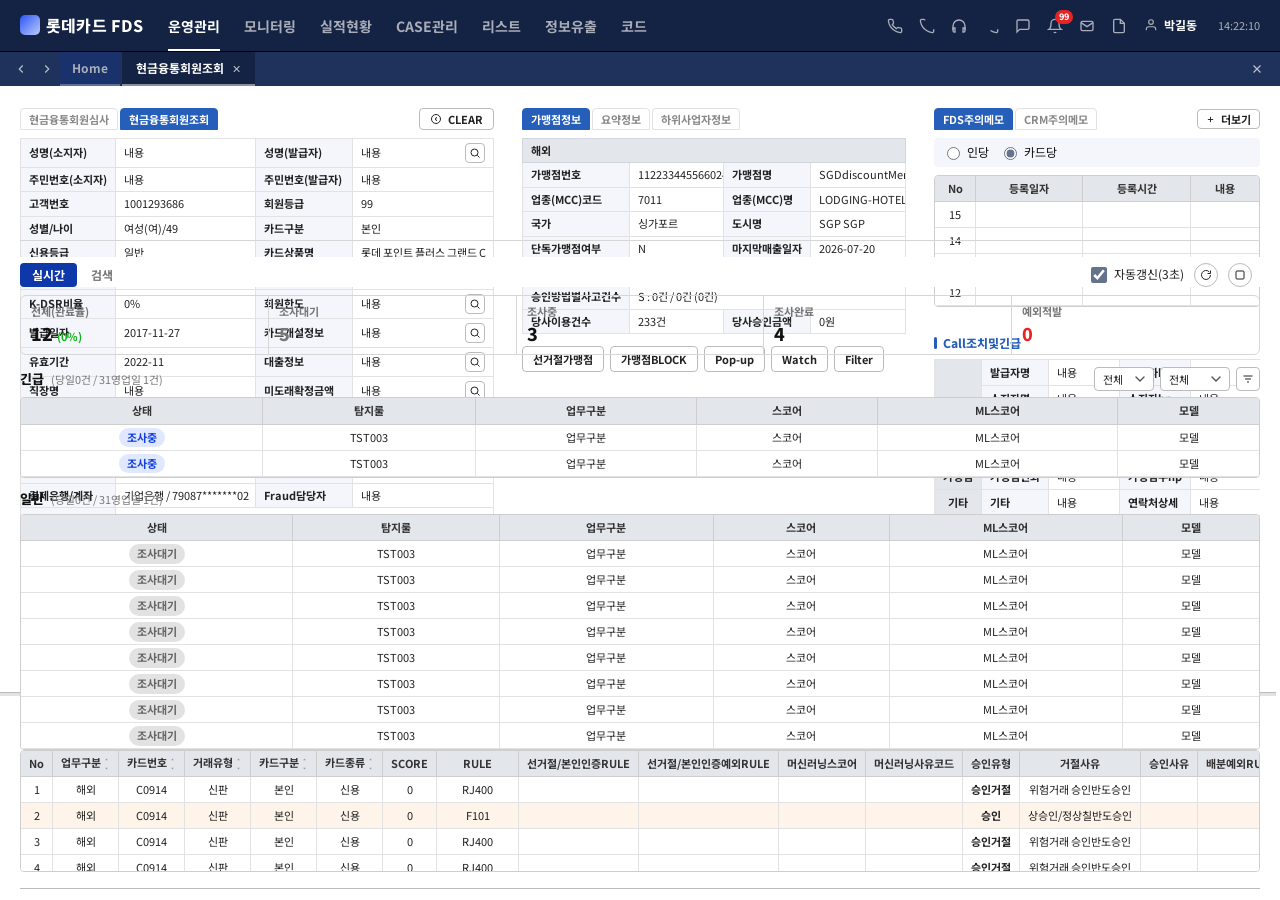
==== commit 8ba23465: "Update FDS mockups and add Design Canvas source for 현금융통회원조회 - components.css: shared table/grid hov" ====
--- a/fds-mockups/cash-advance-screen.html
+++ b/fds-mockups/cash-advance-screen.html
@@ -29,7 +29,7 @@
   .grid-section{ flex:1; min-height:160px; display:flex; flex-direction:column; }
   .grid-section .tablewrap{ flex:1; min-height:0; overflow-y:auto; }
   .actionbar{ flex-shrink:0; }
-  #actionContent{ height:180px; overflow-y:auto; }
+  #actionContent{ height:208px; overflow-y:auto; }
 
   /* 조치영역(.actionpanel/.memopanel 등) + 배분영역(.dash-side 내부 스크롤 체인) 공통 스타일은
      components.css에 있다 — 여기서 재정의하지 말 것 */
@@ -328,22 +328,22 @@
 
       <!-- 패널: 회원메모 -->
       <div class="actionpanel" data-panel="member-memo">
-        <div class="filterline" style="justify-content:space-between;">
-          <div style="display:flex;align-items:center;gap:14px;flex-wrap:wrap;">
-            <label class="checkbox-label"><input type="radio" name="memoTarget1" /> 인당</label>
-            <label class="checkbox-label"><input type="radio" name="memoTarget1" checked /> 카드당</label>
-            <label class="checkbox-label"><input type="checkbox" class="rowcheck" /> 녹취메모</label>
-            <select style="min-width:110px"><option>카드번호</option></select>
-            <input type="text" class="input" value="6259049700000914" style="width:150px" />
-          </div>
-          <div style="display:flex;align-items:center;gap:10px;">
-            <span class="countnote">조회 건수 : 4</span>
-            <button type="button" class="btn btn--search btn--sm">조회</button>
-            <button type="button" class="btn btn--default btn--sm">다음</button>
-          </div>
-        </div>
         <div class="bottomrow">
           <div class="bottomleft">
+            <div class="filterline filterline--tint" style="justify-content:space-between;">
+              <div style="display:flex;align-items:center;gap:14px;flex-wrap:wrap;">
+                <label class="checkbox-label"><input type="radio" name="memoTarget1" /> 인당</label>
+                <label class="checkbox-label"><input type="radio" name="memoTarget1" checked /> 카드당</label>
+                <label class="checkbox-label"><input type="checkbox" class="rowcheck" /> 녹취메모</label>
+                <select style="min-width:110px"><option>카드번호</option></select>
+                <input type="text" class="input" value="6259049700000914" style="width:150px" />
+              </div>
+              <div style="display:flex;align-items:center;gap:10px;">
+                <span class="countnote">조회 건수 : 4</span>
+                <button type="button" class="btn btn--search btn--sm">조회</button>
+                <button type="button" class="btn btn--default btn--sm">다음</button>
+              </div>
+            </div>
             <div class="tablewrap grid grid--dense">
               <table>
                 <thead>
--- a/fds-mockups/components.css
+++ b/fds-mockups/components.css
@@ -226,7 +226,9 @@
   border-bottom:1px solid transparent; border-right:1px solid transparent;
 }
 tbody td:last-child{ border-right:0; }
-tbody tr:hover{ background:var(--bg-subtle); }
+/* hover는 선택 가능한 레코드 리스트(grid)에만 필요하다 — 정적 라벨:값 테이블(.table/.metatable)은
+   상호작용 요소가 아니므로 hover를 주지 않는다 (design-corrections.md 1번, table/grid 분류). */
+.tablewrap.grid tbody tr:hover{ background:var(--bg-subtle); }
 
 /* -- grid variant --
    header/border는 외곽+헤더하단+헤더내부 세로선까지 전부 적용,
@@ -473,7 +475,7 @@
 }
 .actionbar__toggle svg{ width:10px; height:10px; transition:transform .15s ease; }
 .actionbar__toggle[aria-expanded="true"] svg{ transform:rotate(180deg); }
-.actionbar__tabs{ display:flex; align-items:stretch; gap:0; margin-top:var(--sp-8); }
+.actionbar__tabs{ display:flex; align-items:flex-end; gap:0; margin-top:var(--sp-8); margin-bottom:10px; }
 .actionbar__tabs .scrollnav{ display:flex; align-items:center; color:var(--text-tertiary); cursor:pointer; padding-inline:4px; flex-shrink:0; }
 .actionbar__tabs .scrollnav svg{ width:14px; height:14px; }
 .actionbar__tablist{
@@ -490,13 +492,17 @@
 
 /* 조치영역 탭 콘텐츠 공통 — 여러 화면이 조치영역을 공유하므로 여기서 한 번만 정의한다.
    화면별 로컬 <style>에 중복 정의하지 말 것: 여기를 고치면 조치영역을 쓰는 모든 화면에 함께 반영된다. */
-.actionpanel{ padding-top:var(--sp-16); }
+/* 탭 아래 여백은 .actionbar__tabs의 margin-bottom(10px)이 이미 제공하므로 여기서 또 주지 않는다
+   (두 규칙이 겹치면 실제 간격이 의도보다 커진다) */
+.actionpanel{ padding-top:0; }
 .bottomrow{ display:flex; gap:var(--sp-16); align-items:flex-start; }
 .bottomleft{ flex:1; min-width:0; }
 .memopanel{ width:300px; flex-shrink:0; border:1px solid var(--border-division); border-radius:var(--rad-md); padding:var(--sp-12); display:flex; flex-direction:column; gap:8px; }
 .memopanel__head{ display:flex; align-items:center; justify-content:space-between; background:var(--bg-separation); padding:8px; border-radius:var(--rad-sm); }
 /* 타이틀(탭) 아래 붙는 라디오 등 필터 바 — 배경 bg/separation(brand/10)로 강조. .memopanel__head와 같은 톤 */
 .radiobar{ display:flex; align-items:center; gap:10px; background:var(--bg-separation); padding:6px 8px; border-radius:var(--rad-sm); margin-bottom:var(--sp-8); }
+/* 조회영역(라디오+인풋+조회버튼 등)을 배경색으로 구분할 때 .filterline에 조합해서 쓴다 */
+.filterline--tint{ background:var(--bg-separation); padding:6px 8px; border-radius:var(--rad-sm); }
 .memopanel textarea{ height:70px; resize:none; border:1px solid var(--form-input-border); border-radius:var(--rad-sm); padding:8px; font:inherit; font-size:var(--fs-11); color:var(--form-input-text); }
 .memopanel__foot{ text-align:right; font-size:var(--fs-11); color:var(--text-tertiary); }
 
